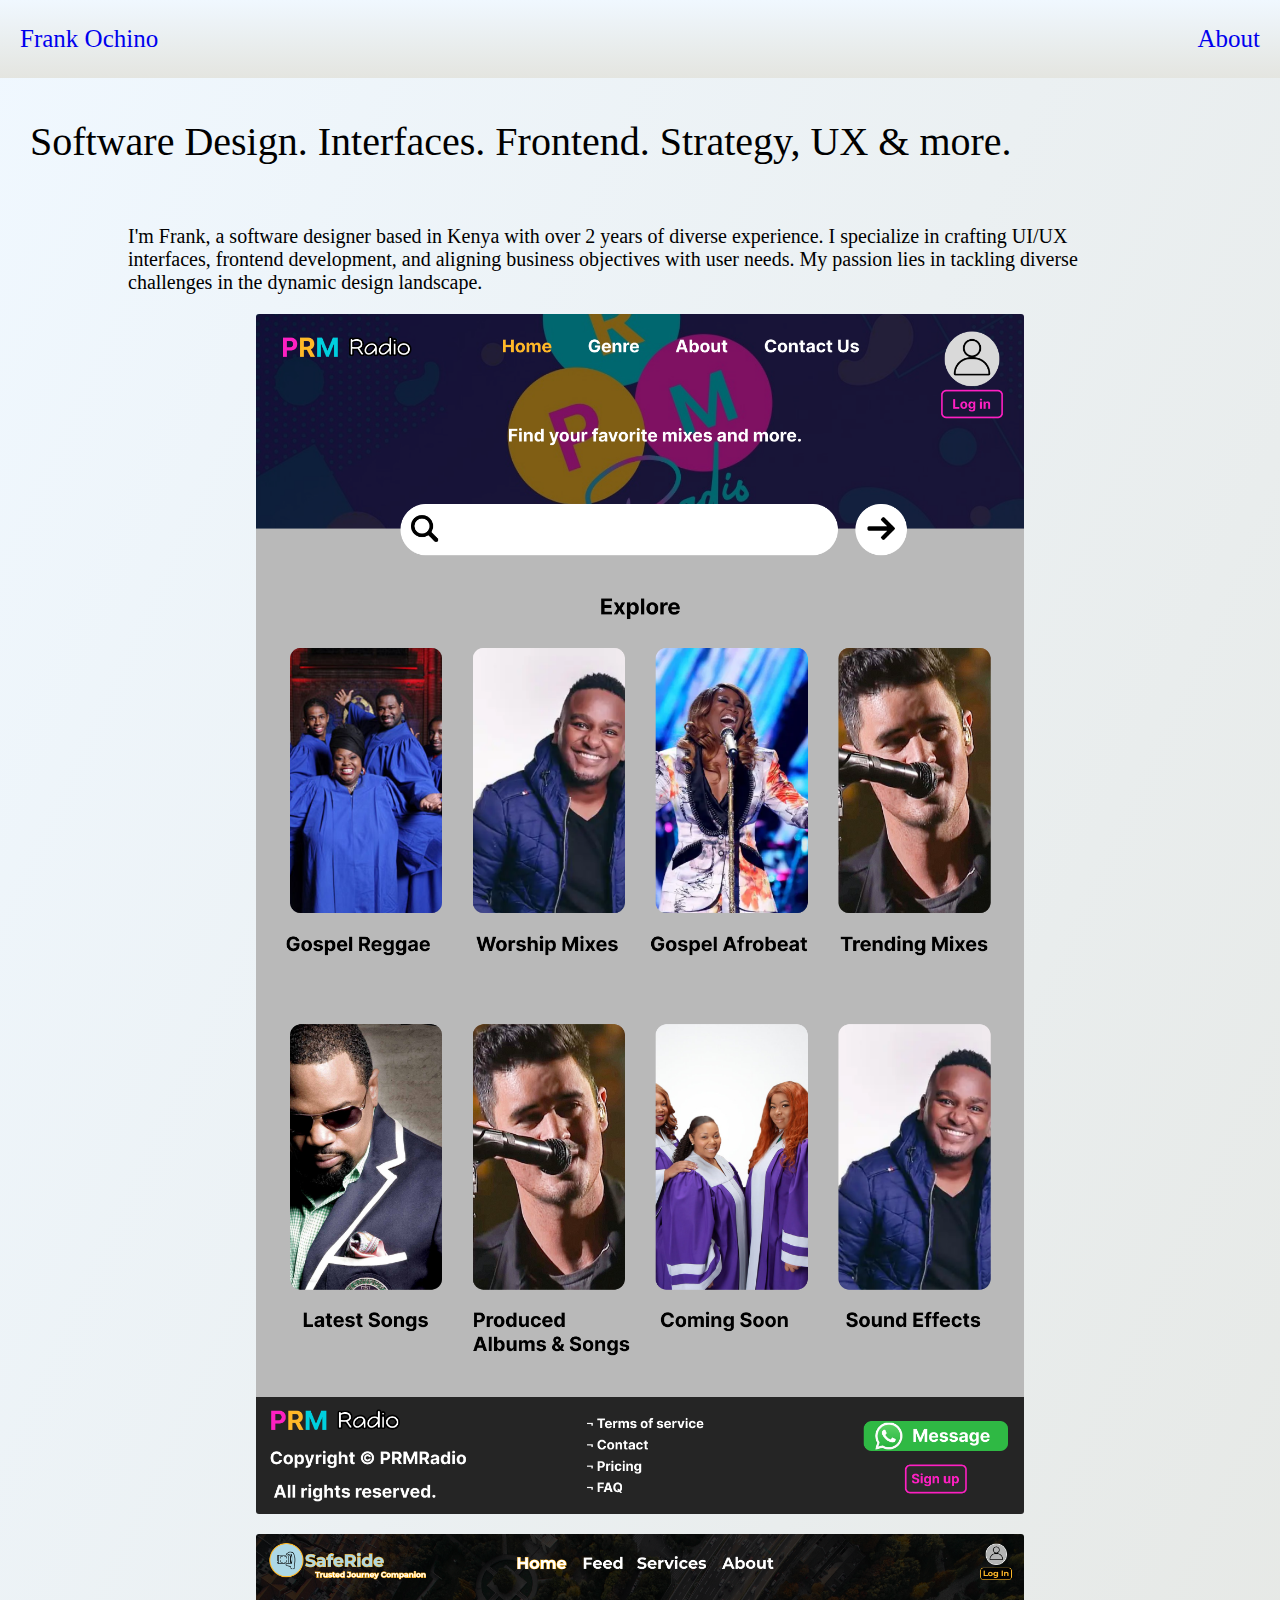
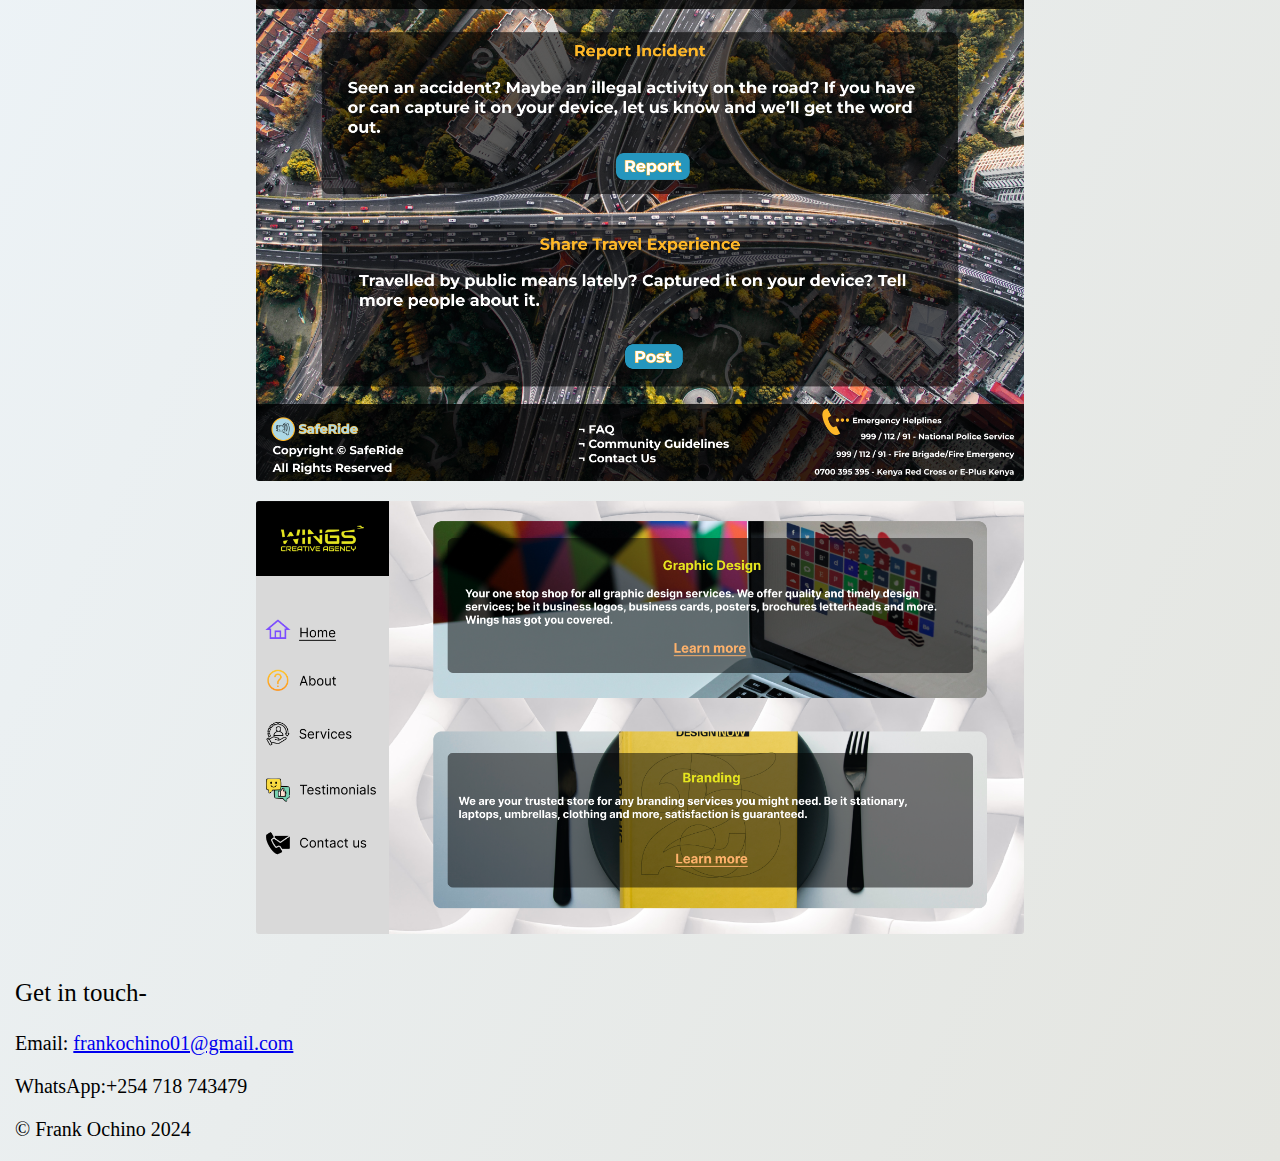
==== index.html @ 6f6bd5df "commit" ====
<!DOCTYPE html>
<html lang="en">
<head>
    <meta charset="UTF-8">
    <meta name="viewport" content="width=device-width, initial-scale=1.0">
    <link rel="stylesheet" href="index.css" />
    <title>Home</title>
</head>
<body class="global">
    <div class="top">
        <p class="top-left"><a href="index.html">Frank Ochino</a></p>
        <p class="top-right"><a href="about.html">About</a></p>
    </div>

    <p class="summary">Software Design. Interfaces. Frontend. Strategy, UX & more.</p>

    <div class="clout">
        <P>I'm Frank, a software designer based in Kenya with over 2 years of diverse experience. I specialize in crafting UI/UX interfaces, frontend development, and aligning business objectives with user needs. My passion lies in tackling diverse challenges in the dynamic design landscape.</P>
    </div>

    <div class="images">
        <img src="ZJ DERO.png" alt="">
        <img src="Saferide.png" alt="">
        <img src="WCA.png" alt="">
    </div>

    <div class="ending">
        <p class="selected">Get in touch-</p>
        <p>Email: <a href="mailto:frankochino01@gmail.com">frankochino01@gmail.com</a></p>
        <p>WhatsApp:+254 718 743479</p>
        <p>© Frank Ochino 2024</p>
    </div>

</body>
</html>
---- index.css ----
@font-face {
    font-family: myFont;
    src: url(/fonts/HappyMonkey-Regular.ttf);
}
@font-face {
    font-family: myFont2;
    src: url(/fonts/Montserrat-VariableFont_wght.ttf);
}

.global {
    margin: 0;
    align-items: center;
    background-image: linear-gradient(to bottom right, aliceblue, rgba(228,229,224,255));
    font-family: myFont2;
}
.top {
    padding-left: 20px;
    padding-right: 20px;
    margin: 0;
    align-items: center;
    display: flex;
    justify-content: space-between;
    font-size: 25px;
    background-image: linear-gradient(to bottom, aliceblue, rgba(228,229,224,255));
}
.top-left a:link, .top-right a:link {
    text-decoration: none;
}
.summary {
    font-size: 40px;
    margin-left: 30px;
}
.images {
    display: flex;
    flex-direction: column;
    align-items: center;
}
img {
    width: 60%;
    margin-bottom: 20px;
    border-radius: 3px;
}
.clout {
    font-size: 20px;
    display: flex;
    flex-direction: column;
    align-items: center;
}
.clout2 {
    display: flex;
    flex-direction: column;
    align-items: center;
}
.clout p {
    width: 80%;
    text-align: left;
}
.ending {
    padding-left: 15px;
    font-size: 20px;
}
.selected {
    font-size: 25px;
}
.profile {
    display: flex;
    flex-direction: column;
    align-items: center;
}
.profile img {
    width: 30%;
}
.info {
    display: flex;
    flex-direction: column;
    align-items: center;
}
.spacer {
    margin-left: 20px;
}
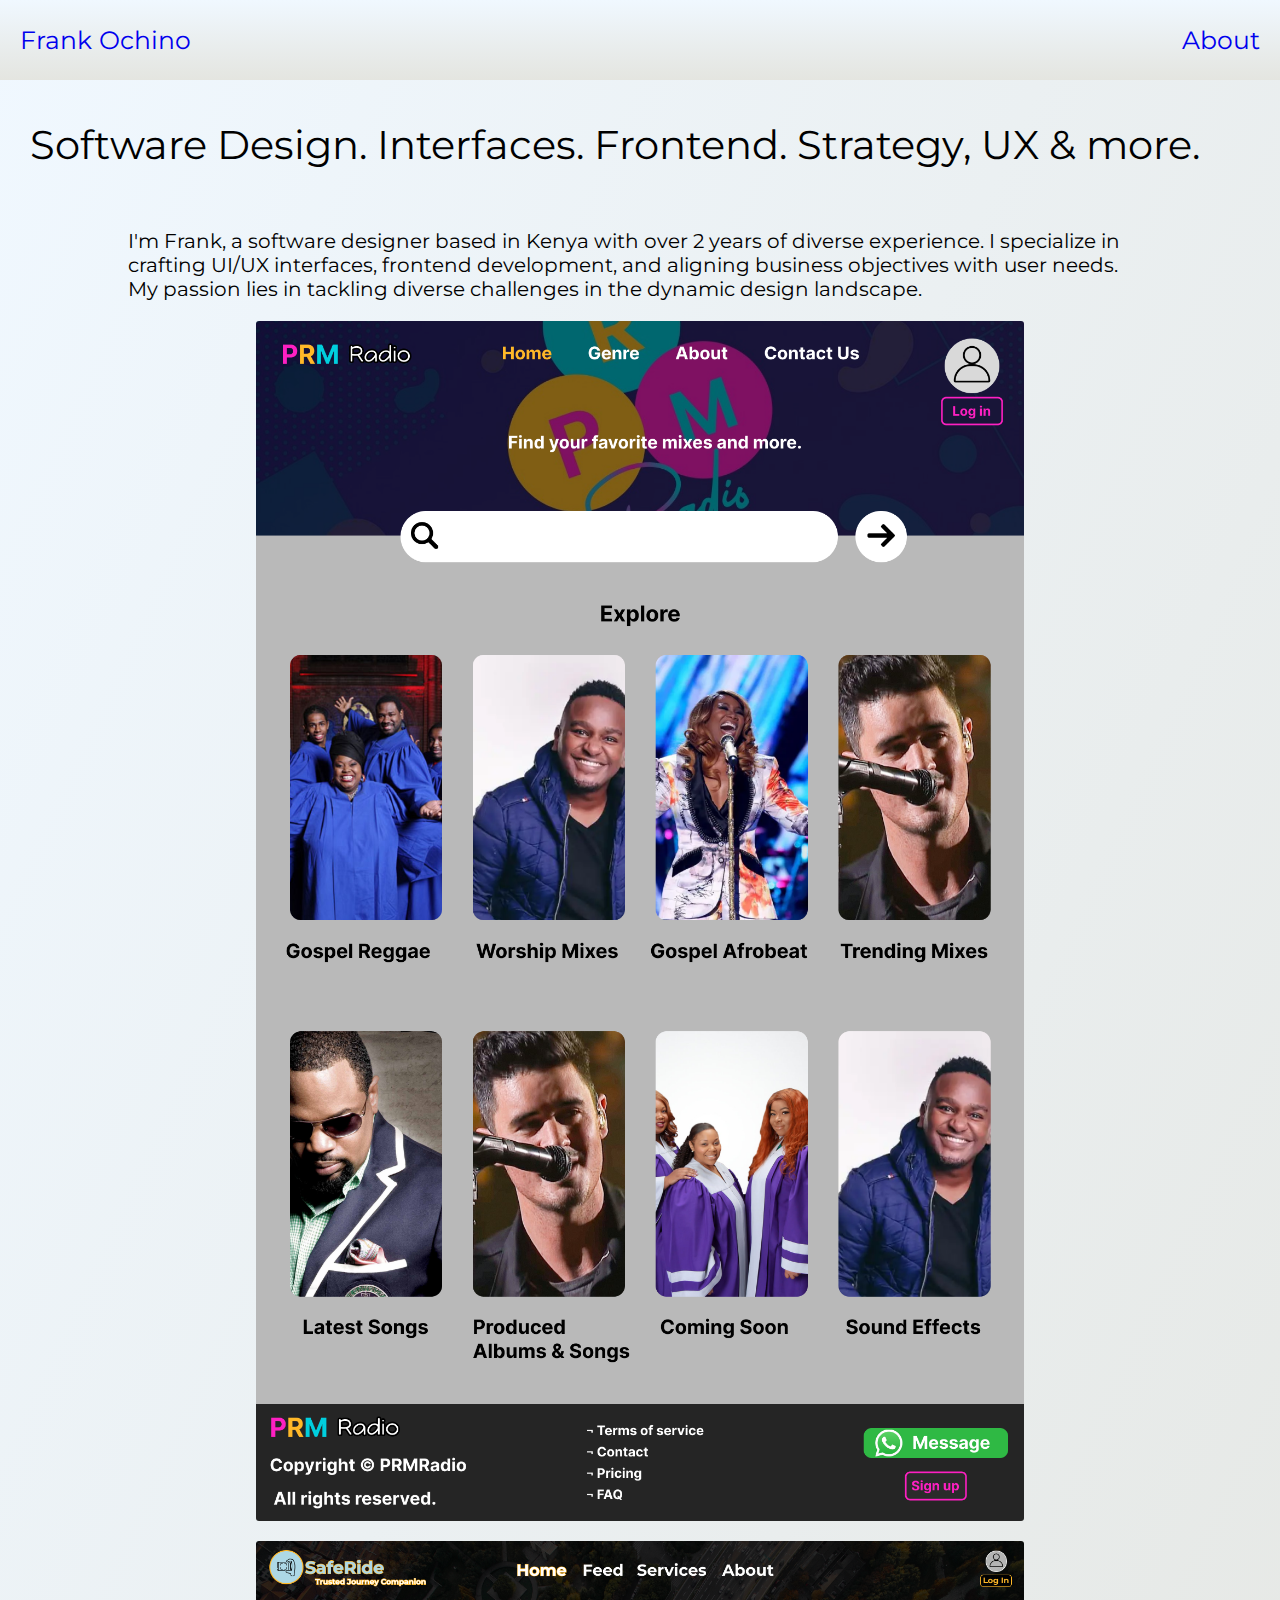
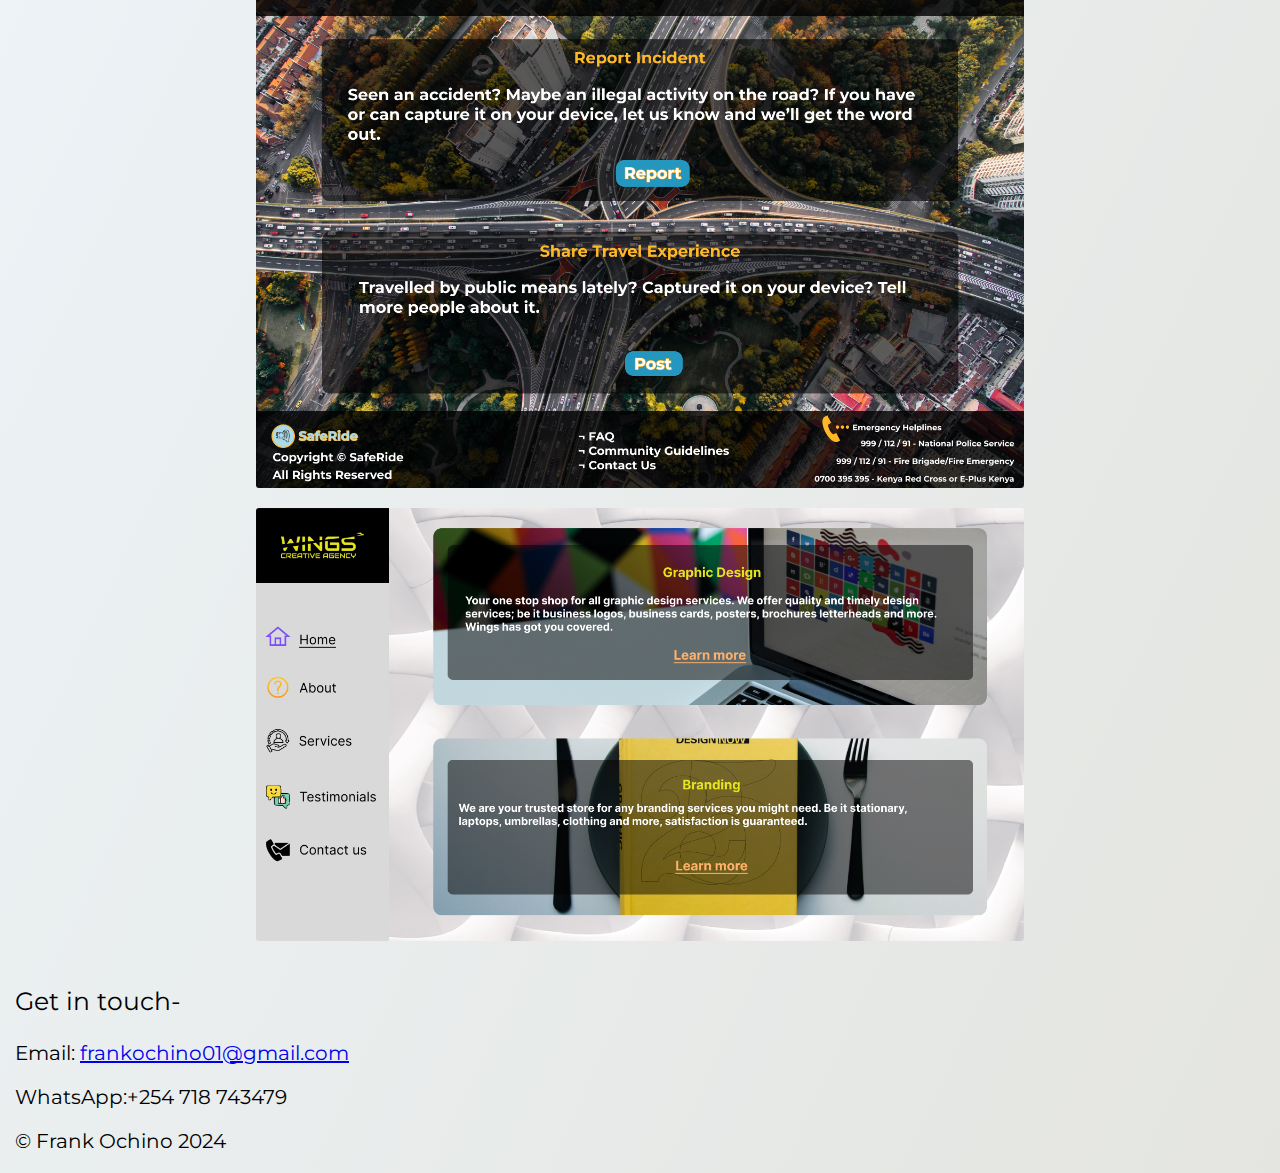
==== commit 1c543728: "Update index.html" ====
--- a/index.html
+++ b/index.html
@@ -8,8 +8,8 @@
 </head>
 <body class="global">
     <div class="top">
-        <p class="top-left"><a href="index.html">Frank Ochino</a></p>
-        <p class="top-right"><a href="about.html">About</a></p>
+        <p class="top-left"><a href="./">Frank Ochino</a></p>
+        <p class="top-right"><a href="./about">About</a></p>
     </div>
 
     <p class="summary">Software Design. Interfaces. Frontend. Strategy, UX & more.</p>
@@ -28,8 +28,8 @@
         <p class="selected">Get in touch-</p>
         <p>Email: <a href="mailto:frankochino01@gmail.com">frankochino01@gmail.com</a></p>
         <p>WhatsApp:+254 718 743479</p>
-        <p>© Frank Ochino 2024</p>
+        <p style>© Frank Ochino 2024</p>
     </div>
 
 </body>
-</html>+</html>
--- a/index.css
+++ b/index.css
@@ -1,10 +1,10 @@
 @font-face {
     font-family: myFont;
-    src: url(/fonts/HappyMonkey-Regular.ttf);
+    src: url(HappyMonkey-Regular.ttf);
 }
 @font-face {
     font-family: myFont2;
-    src: url(/fonts/Montserrat-VariableFont_wght.ttf);
+    src: url(Montserrat-VariableFont_wght.ttf);
 }
 
 .global {
@@ -77,4 +77,4 @@
 }
 .spacer {
     margin-left: 20px;
-}+}
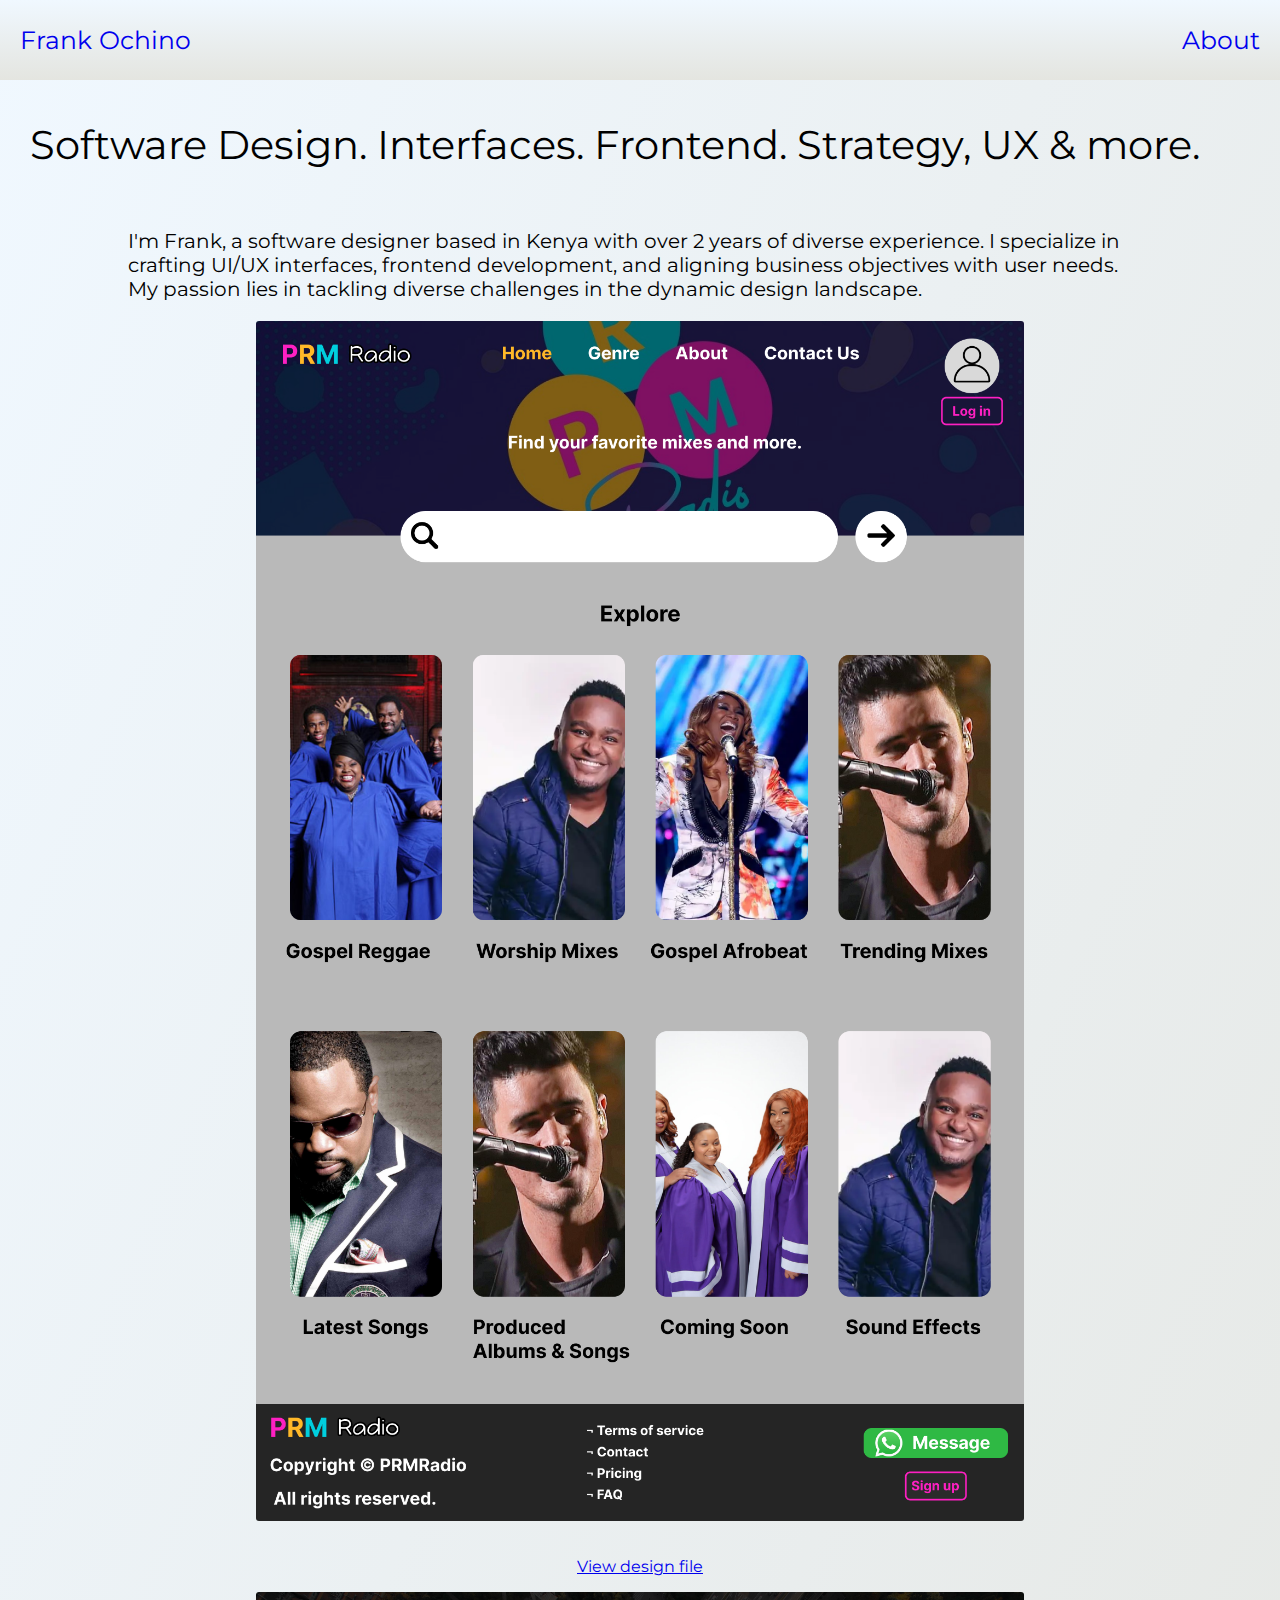
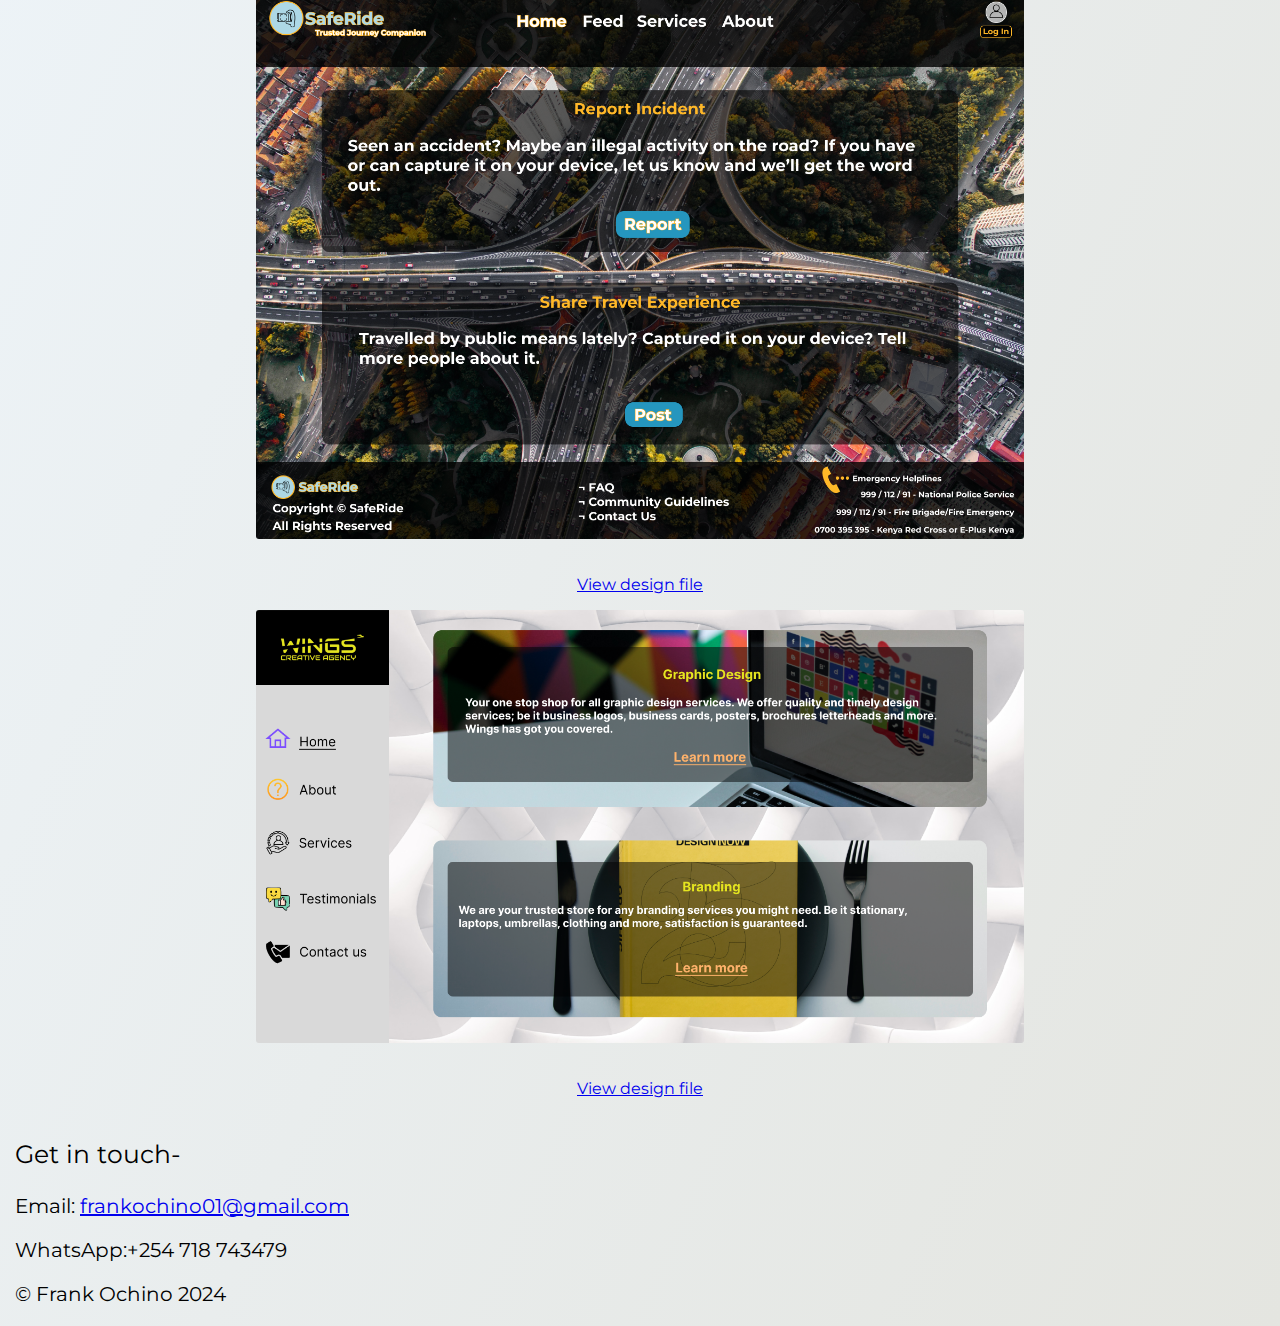
==== commit 20956128: "Update index.html" ====
--- a/index.html
+++ b/index.html
@@ -20,8 +20,11 @@
 
     <div class="images">
         <img src="ZJ DERO.png" alt="">
+        <p><a href="https://www.figma.com/design/UQx5pCCGBdf03Vg8hR4SZw/ZJ-DERO?t=60u4wCQFZNkY18iN-1">View design file</a></p>
         <img src="Saferide.png" alt="">
+        <p><a href="https://www.figma.com/design/J1LWuivsT2OBIWpbIxgvI5/SafeRide-Best-Design?node-id=0%3A1&t=tA1un9O6oYlQk67v-1">View design file</a></p>
         <img src="WCA.png" alt="">
+        <p><a href="https://www.figma.com/design/gyhNBAqm5UYHjlimZ5q8S4/Wings-Creative-Agency?t=60u4wCQFZNkY18iN-1">View design file</a></p>
     </div>
 
     <div class="ending">
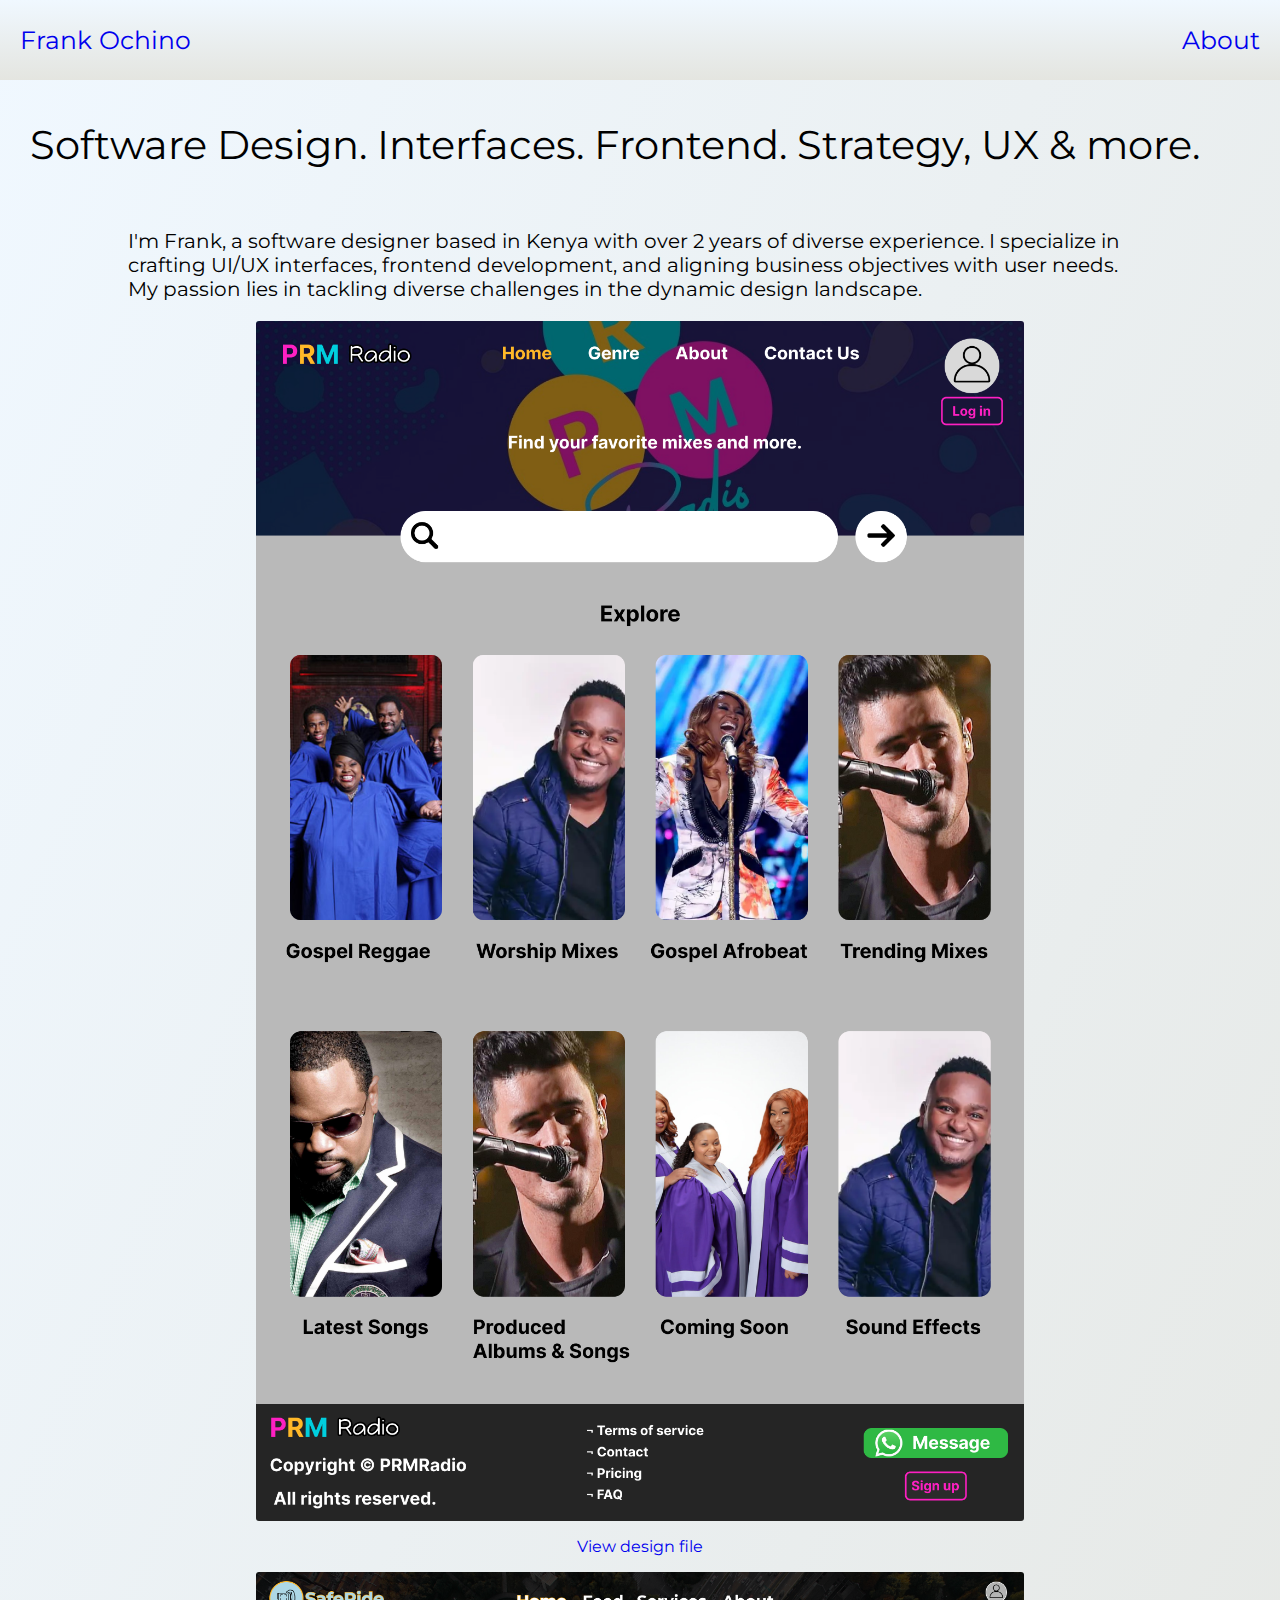
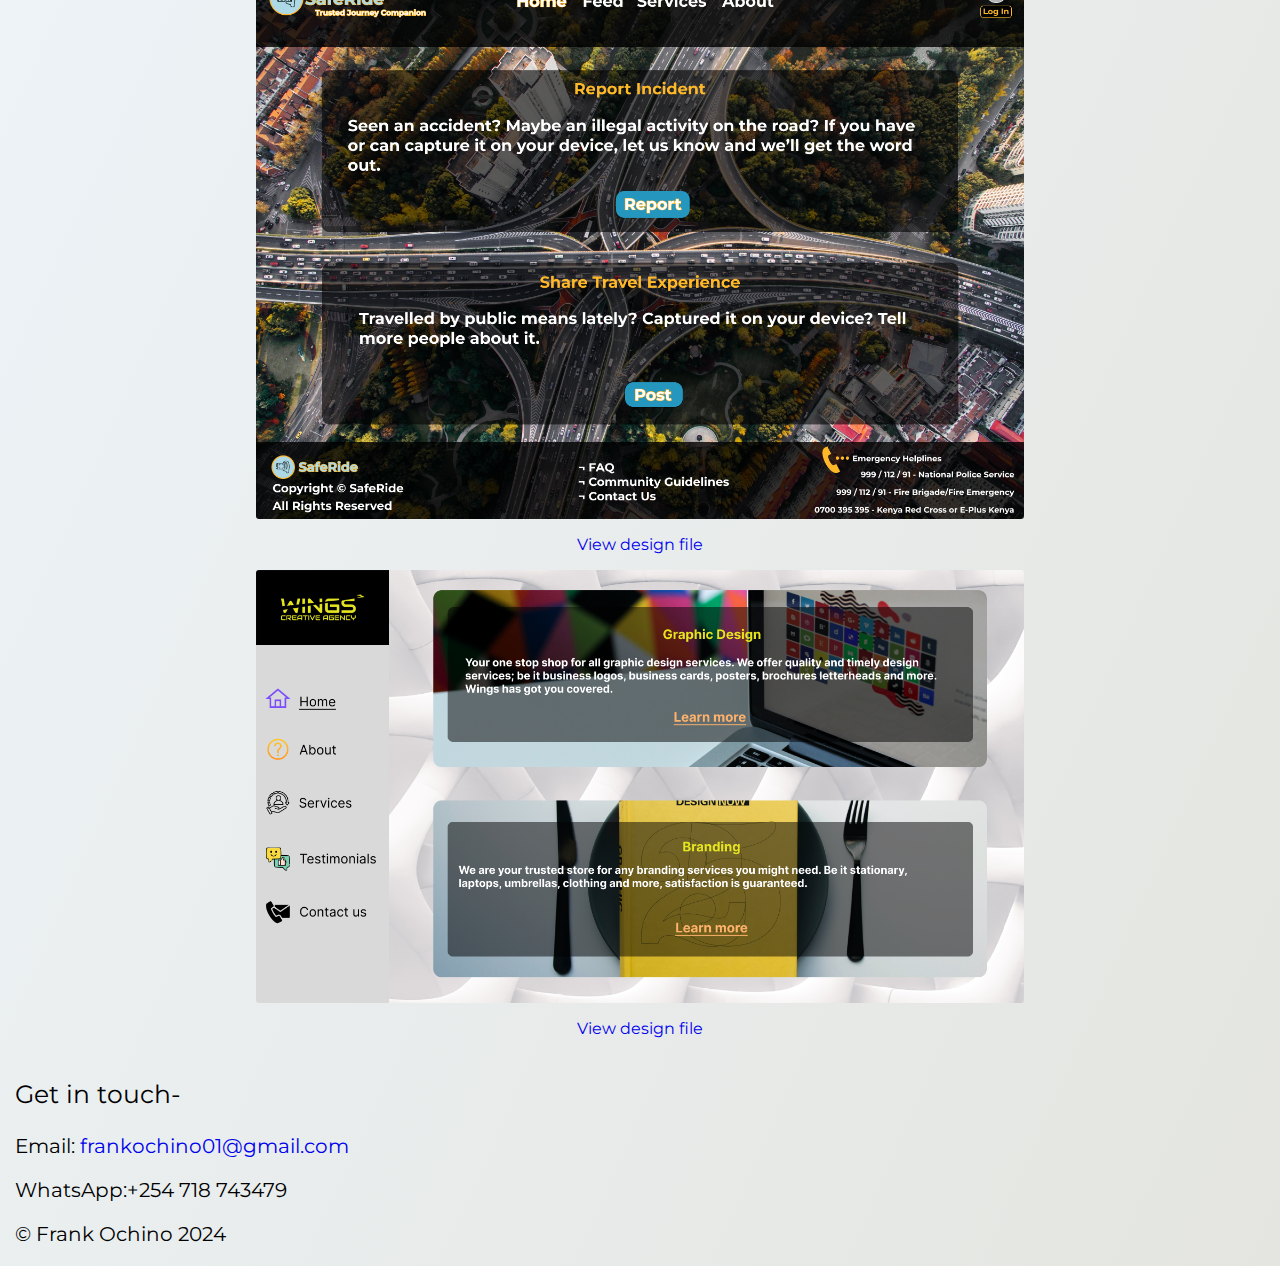
==== commit ffc6fffa: "Update index.html" ====
--- a/index.html
+++ b/index.html
@@ -4,6 +4,7 @@
     <meta charset="UTF-8">
     <meta name="viewport" content="width=device-width, initial-scale=1.0">
     <link rel="stylesheet" href="index.css" />
+    <link rel="icon" type="image/x-icon" href="Young King.png">
     <title>Home</title>
 </head>
 <body class="global">
--- a/index.css
+++ b/index.css
@@ -23,7 +23,10 @@
     font-size: 25px;
     background-image: linear-gradient(to bottom, aliceblue, rgba(228,229,224,255));
 }
-.top-left a:link, .top-right a:link {
+.top-left a:link, 
+.top-right a:link, 
+.images a:link, 
+.ending a:link {
     text-decoration: none;
 }
 .summary {
@@ -34,10 +37,12 @@
     display: flex;
     flex-direction: column;
     align-items: center;
+} 
+.images a {
+    margin-bottom: 20px;
 }
 img {
     width: 60%;
-    margin-bottom: 20px;
     border-radius: 3px;
 }
 .clout {
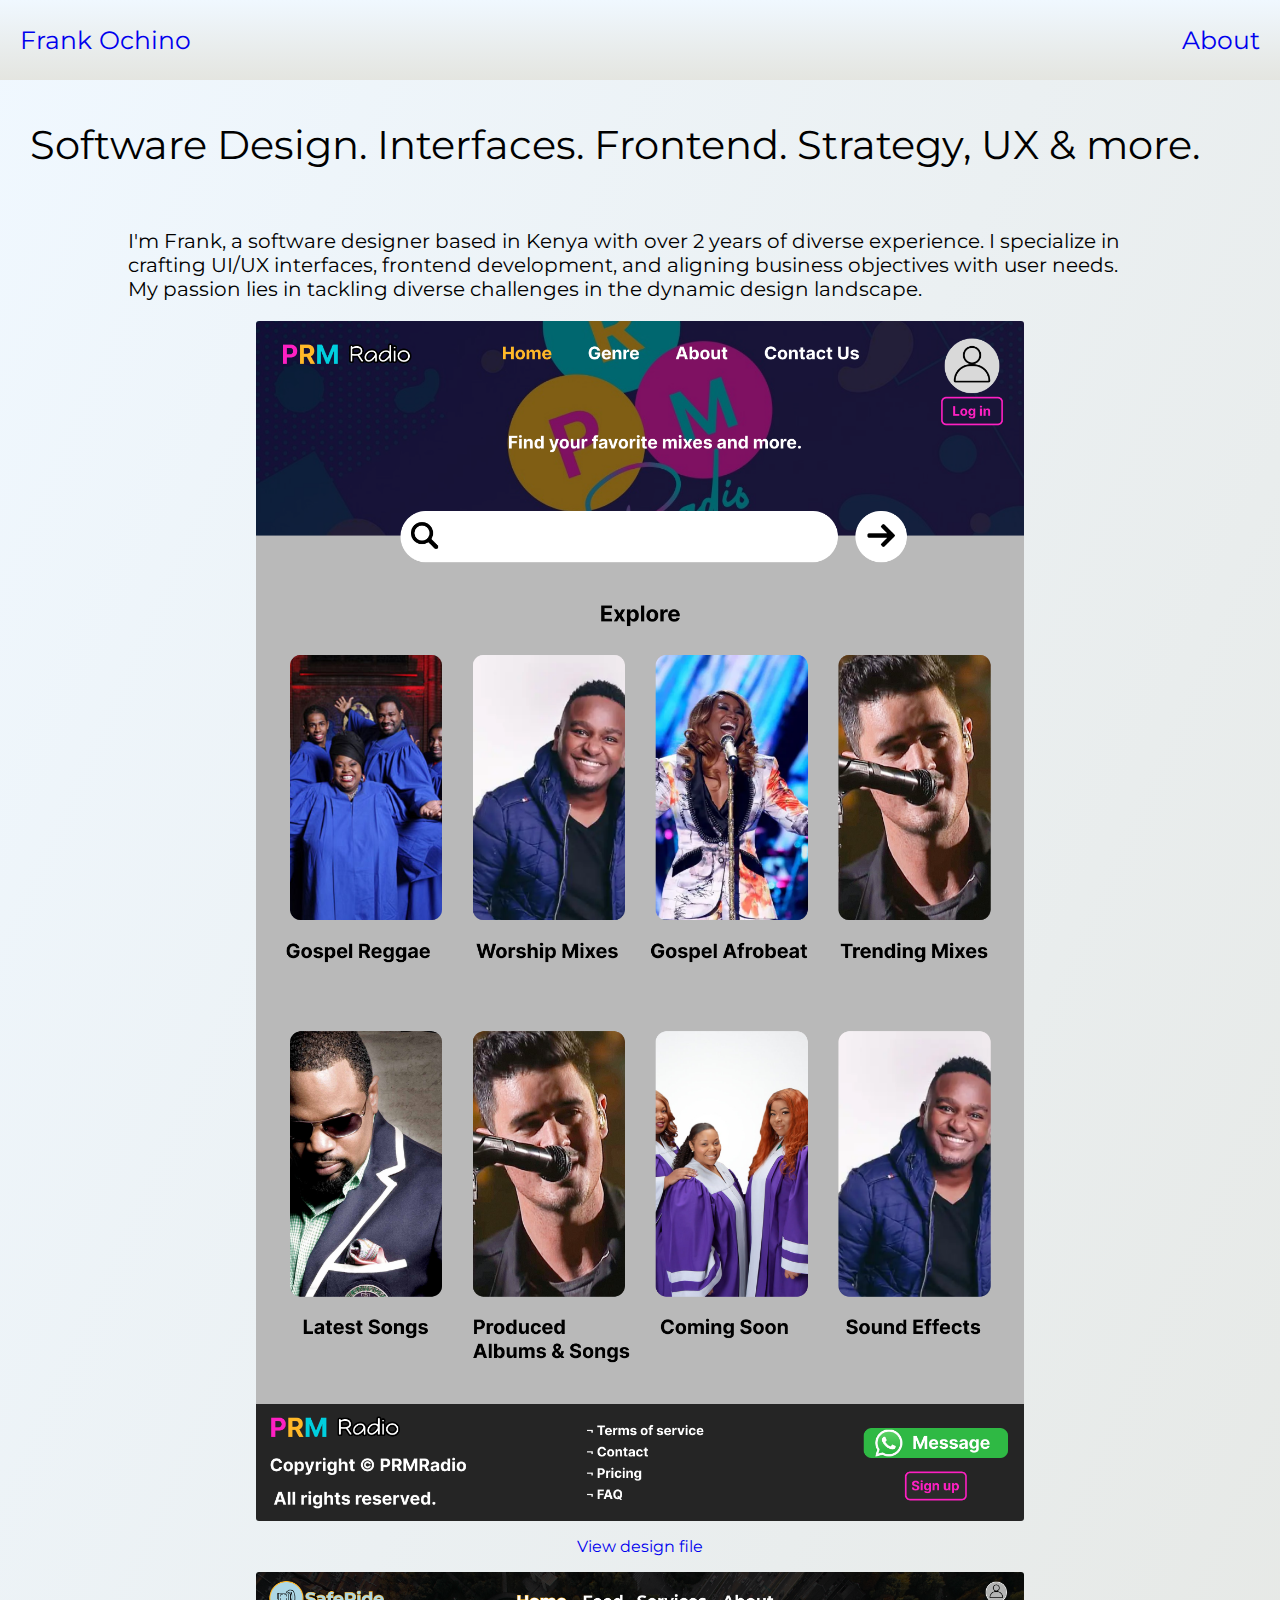
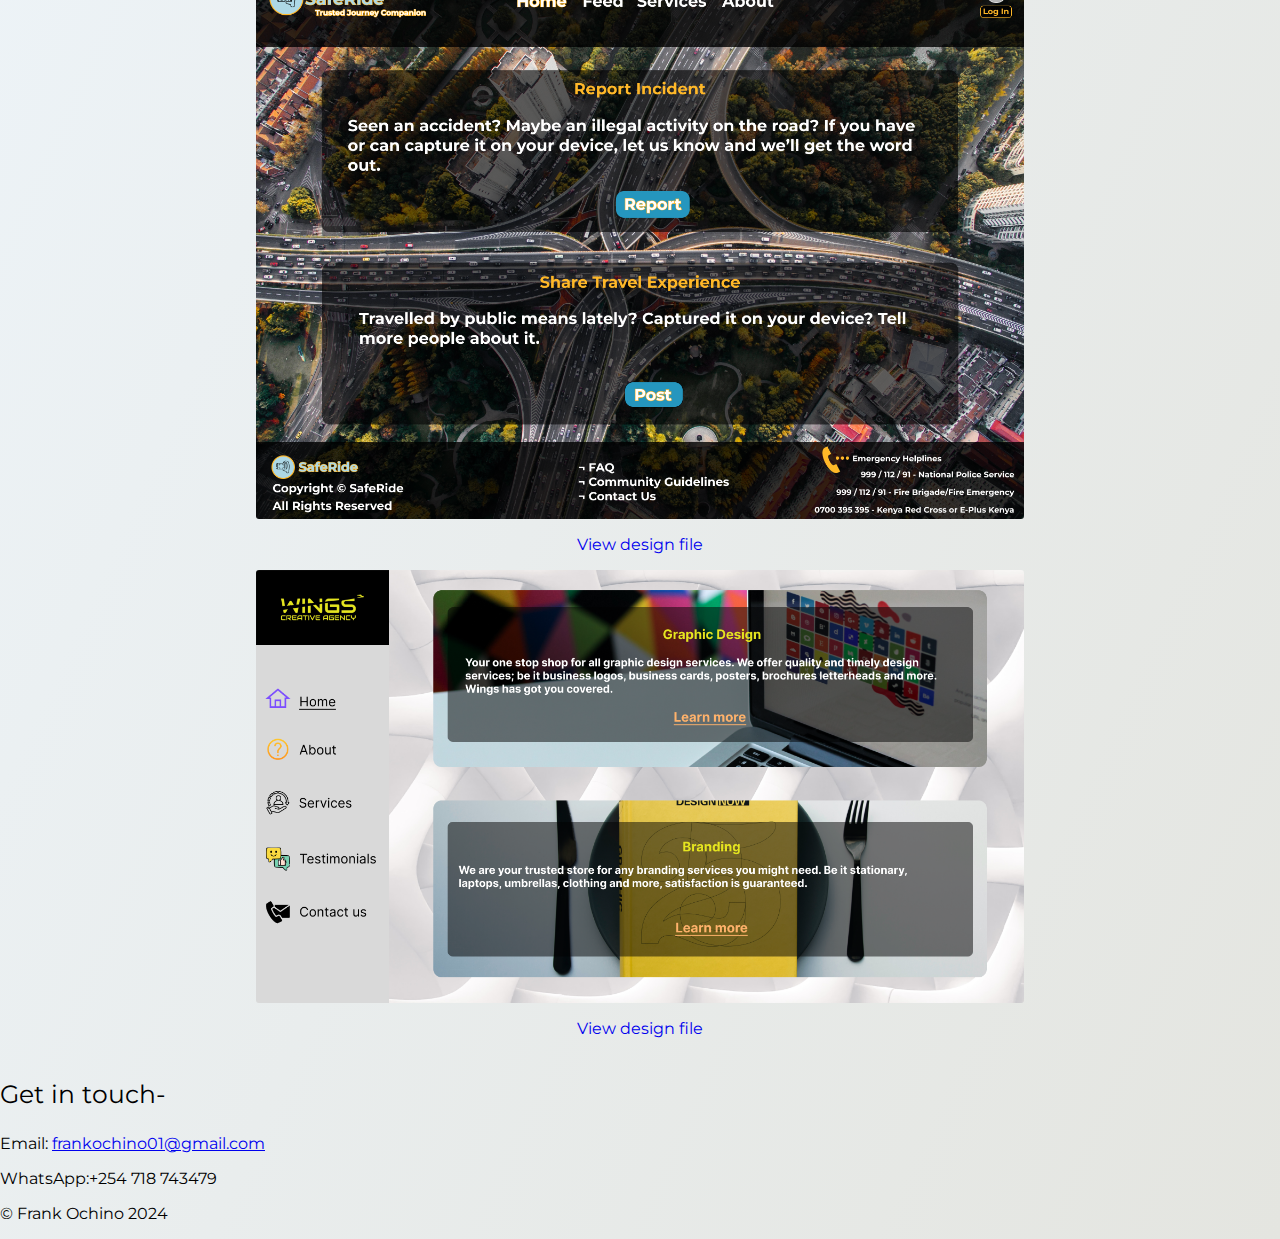
==== commit 79b3e13c: "Update index.html" ====
--- a/index.html
+++ b/index.html
@@ -28,7 +28,7 @@
         <p><a href="https://www.figma.com/design/gyhNBAqm5UYHjlimZ5q8S4/Wings-Creative-Agency?t=60u4wCQFZNkY18iN-1">View design file</a></p>
     </div>
 
-    <div class="ending">
+    <div class="footer">
         <p class="selected">Get in touch-</p>
         <p>Email: <a href="mailto:frankochino01@gmail.com">frankochino01@gmail.com</a></p>
         <p>WhatsApp:+254 718 743479</p>
